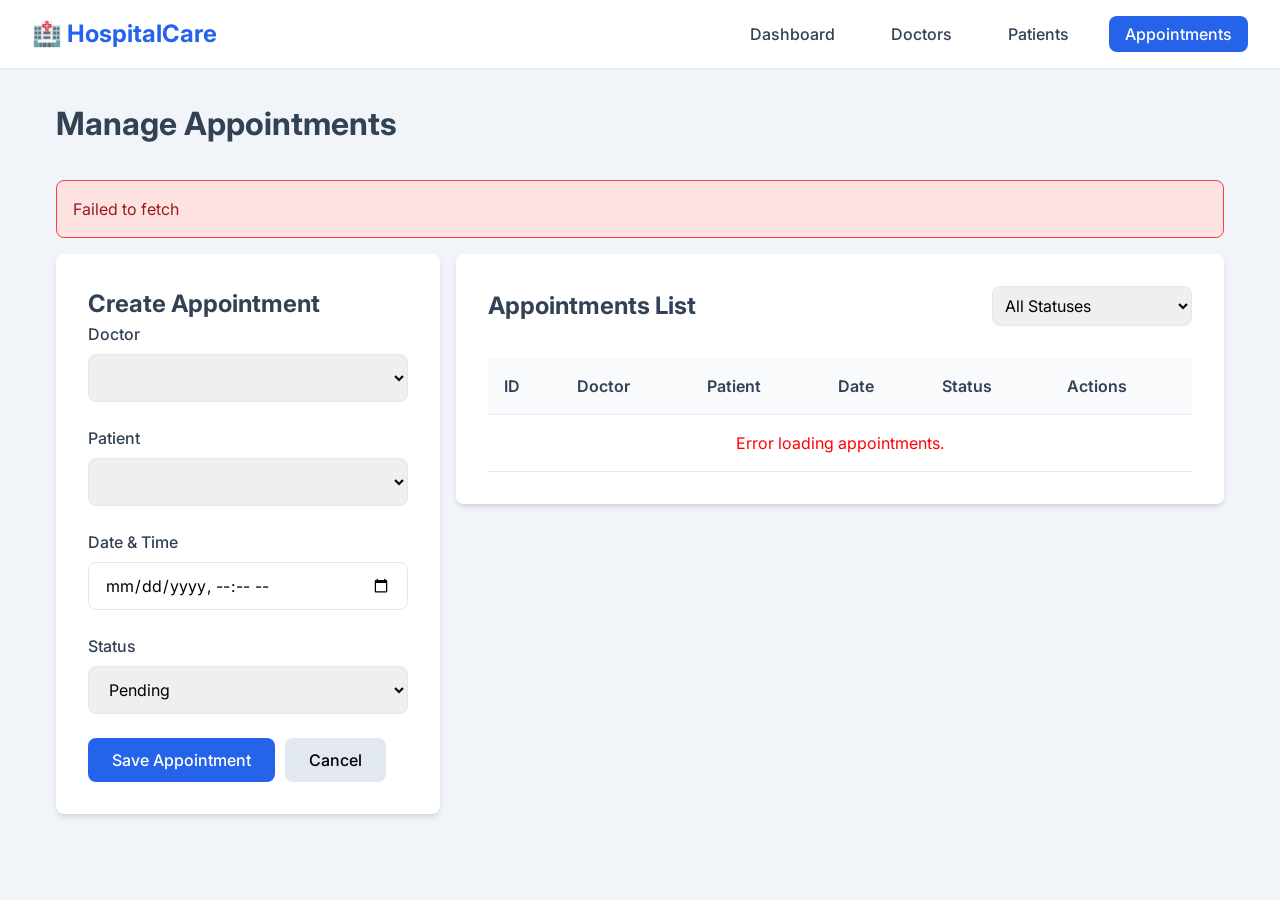
==== Frontend/appointments.html @ be7913d3 "Complete" ====
<!DOCTYPE html>
<html lang="en">
<head>
    <meta charset="UTF-8">
    <meta name="viewport" content="width=device-width, initial-scale=1.0">
    <title>Appointments - Hospital Management</title>
    <link rel="preconnect" href="https://fonts.googleapis.com">
    <link rel="preconnect" href="https://fonts.gstatic.com" crossorigin>
    <link href="https://fonts.googleapis.com/css2?family=Inter:wght@400;500;600;700&display=swap" rel="stylesheet">
    <link rel="stylesheet" href="styles.css">
</head>
<body>
    <nav class="navbar">
        <div class="navbar-brand">
            <a href="index.html">🏥 HospitalCare</a>
        </div>
        <ul class="nav-links">
            <li><a href="index.html">Dashboard</a></li>
            <li><a href="doctors.html">Doctors</a></li>
            <li><a href="patients.html">Patients</a></li>
            <li><a href="appointments.html" class="active">Appointments</a></li>
        </ul>
    </nav>

    <div class="container">
        <div class="header-action">
            <h1>Manage Appointments</h1>
        </div>

        <div id="messageBox" class="message"></div>

        <div class="row">
            <div class="col" style="flex: 1;">
                <div class="card">
                    <h2 id="formTitle">Create Appointment</h2>
                    <form id="appointmentForm">
                        <input type="hidden" id="appointmentId">
                        
                        <div class="form-group">
                            <label for="doctorId">Doctor</label>
                            <select id="doctorId" class="form-control" required>
                                <option value="" disabled selected>Loading doctors...</option>
                            </select>
                        </div>
                        
                        <div class="form-group">
                            <label for="patientId">Patient</label>
                            <select id="patientId" class="form-control" required>
                                <option value="" disabled selected>Loading patients...</option>
                            </select>
                        </div>

                        <div class="form-group">
                            <label for="appointmentDate">Date & Time</label>
                            <input type="datetime-local" id="appointmentDate" class="form-control" required>
                        </div>

                        <div class="form-group">
                            <label for="status">Status</label>
                            <select id="status" class="form-control" required>
                                <option value="Pending">Pending</option>
                                <option value="Confirmed">Confirmed</option>
                                <option value="Completed">Completed</option>
                                <option value="Cancelled">Cancelled</option>
                            </select>
                        </div>

                        <div style="display: flex; gap: 10px;">
                            <button type="submit" class="btn btn-primary" id="saveBtn">Save Appointment</button>
                            <button type="button" class="btn" style="background: var(--border-color);" id="cancelBtn" onclick="resetForm()">Cancel</button>
                        </div>
                    </form>
                </div>
            </div>

            <div class="col" style="flex: 2;">
                <div class="card">
                    <div style="display: flex; justify-content: space-between; align-items: center; margin-bottom: 1rem;">
                        <h2>Appointments List</h2>
                        <div style="display: flex; gap: 10px;">
                            <select id="statusFilter" class="form-control" style="width: 200px; padding: 0.5rem;" onchange="filterAppointments()">
                                <option value="All">All Statuses</option>
                                <option value="Pending">Pending</option>
                                <option value="Confirmed">Confirmed</option>
                                <option value="Completed">Completed</option>
                                <option value="Cancelled">Cancelled</option>
                            </select>
                        </div>
                    </div>
                    <div class="table-responsive">
                        <table>
                            <thead>
                                <tr>
                                    <th>ID</th>
                                    <th>Doctor</th>
                                    <th>Patient</th>
                                    <th>Date</th>
                                    <th>Status</th>
                                    <th>Actions</th>
                                </tr>
                            </thead>
                            <tbody id="appointmentsTableBody">
                                <tr>
                                    <td colspan="6" style="text-align: center;">Loading appointments...</td>
                                </tr>
                            </tbody>
                        </table>
                    </div>
                </div>
            </div>
        </div>
    </div>

    <script src="appointments.js"></script>
</body>
</html>
---- Frontend/styles.css ----
:root {
    --primary-color: #2563eb;
    --primary-hover: #1d4ed8;
    --secondary-color: #f8fafc;
    --text-color: #334155;
    --text-muted: #64748b;
    --border-color: #e2e8f0;
    --success-color: #10b981;
    --danger-color: #ef4444;
    --danger-hover: #dc2626;
    --bg-color: #f1f5f9;
    --card-bg: #ffffff;
    --shadow-sm: 0 1px 2px 0 rgba(0, 0, 0, 0.05);
    --shadow-md: 0 4px 6px -1px rgba(0, 0, 0, 0.1), 0 2px 4px -1px rgba(0, 0, 0, 0.06);
    --radius-md: 0.5rem;
}

* {
    box-sizing: border-box;
    margin: 0;
    padding: 0;
}

body {
    font-family: 'Inter', system-ui, -apple-system, sans-serif;
    background-color: var(--bg-color);
    color: var(--text-color);
    line-height: 1.5;
}

/* Navbar */
.navbar {
    background-color: var(--card-bg);
    box-shadow: var(--shadow-sm);
    padding: 1rem 2rem;
    display: flex;
    justify-content: space-between;
    align-items: center;
    position: sticky;
    top: 0;
    z-index: 10;
}

.navbar-brand a {
    font-size: 1.5rem;
    font-weight: 700;
    color: var(--primary-color);
    text-decoration: none;
}

.nav-links {
    list-style: none;
    display: flex;
    gap: 1.5rem;
}

.nav-links a {
    text-decoration: none;
    color: var(--text-color);
    font-weight: 500;
    padding: 0.5rem 1rem;
    border-radius: var(--radius-md);
    transition: all 0.2s ease;
}

.nav-links a:hover,
.nav-links a.active {
    background-color: var(--primary-color);
    color: white;
}

/* Layout */
.container {
    max-width: 1200px;
    margin: 2rem auto;
    padding: 0 1rem;
}

.header-action {
    display: flex;
    justify-content: space-between;
    align-items: center;
    margin-bottom: 2rem;
}

.header-action h1 {
    font-size: 2rem;
    color: var(--text-color);
}

/* Cards & Forms */
.card {
    background: var(--card-bg);
    border-radius: var(--radius-md);
    box-shadow: var(--shadow-md);
    padding: 2rem;
    margin-bottom: 2rem;
}

.form-group {
    margin-bottom: 1.5rem;
}

.form-group label {
    display: block;
    margin-bottom: 0.5rem;
    font-weight: 500;
    color: var(--text-color);
}

.form-control {
    width: 100%;
    padding: 0.75rem 1rem;
    font-size: 1rem;
    border: 1px solid var(--border-color);
    border-radius: var(--radius-md);
    transition: border-color 0.2s;
    font-family: inherit;
}

.form-control:focus {
    outline: none;
    border-color: var(--primary-color);
    box-shadow: 0 0 0 3px rgba(37, 99, 235, 0.1);
}

.row {
    display: flex;
    gap: 1rem;
    flex-wrap: wrap;
}

.col {
    flex: 1;
    min-width: 200px;
}

/* Buttons */
.btn {
    display: inline-block;
    padding: 0.75rem 1.5rem;
    font-size: 1rem;
    font-weight: 500;
    text-align: center;
    cursor: pointer;
    border: none;
    border-radius: var(--radius-md);
    transition: background-color 0.2s, transform 0.1s;
    text-decoration: none;
    font-family: inherit;
}

.btn:active {
    transform: scale(0.98);
}

.btn-primary {
    background-color: var(--primary-color);
    color: white;
}

.btn-primary:hover {
    background-color: var(--primary-hover);
}

.btn-danger {
    background-color: var(--danger-color);
    color: white;
    padding: 0.5rem 1rem;
    font-size: 0.875rem;
}

.btn-danger:hover {
    background-color: var(--danger-hover);
}

.btn-sm {
    padding: 0.5rem 1rem;
    font-size: 0.875rem;
}

/* Tables */
.table-responsive {
    overflow-x: auto;
}

table {
    width: 100%;
    border-collapse: collapse;
    margin-top: 1rem;
    text-align: left;
}

th, td {
    padding: 1rem;
    border-bottom: 1px solid var(--border-color);
}

th {
    background-color: var(--secondary-color);
    font-weight: 600;
    color: var(--text-color);
}

tr:hover {
    background-color: rgba(248, 250, 252, 0.8);
}

.actions-cell {
    display: flex;
    gap: 0.5rem;
}

/* Messages */
.message {
    padding: 1rem;
    border-radius: var(--radius-md);
    margin-bottom: 1rem;
    display: none;
    animation: fadeIn 0.3s ease-in-out;
}

.message.success {
    background-color: #d1fae5;
    color: #065f46;
    border: 1px solid #10b981;
    display: block;
}

.message.error {
    background-color: #fee2e2;
    color: #991b1b;
    border: 1px solid #ef4444;
    display: block;
}

/* Dashboard Cards */
.dashboard-grid {
    display: grid;
    grid-template-columns: repeat(auto-fit, minmax(250px, 1fr));
    gap: 1.5rem;
    margin-top: 2rem;
}

.stat-card {
    background: var(--card-bg);
    padding: 2rem;
    border-radius: var(--radius-md);
    box-shadow: var(--shadow-md);
    text-align: center;
    text-decoration: none;
    color: var(--text-color);
    transition: transform 0.2s, box-shadow 0.2s;
    border-top: 4px solid var(--primary-color);
}

.stat-card:hover {
    transform: translateY(-5px);
    box-shadow: 0 10px 15px -3px rgba(0, 0, 0, 0.1);
}

.stat-card h3 {
    font-size: 1.25rem;
    margin-bottom: 0.5rem;
    color: var(--text-muted);
}

.stat-card .icon {
    font-size: 3rem;
    margin-bottom: 1rem;
}

@keyframes fadeIn {
    from { opacity: 0; transform: translateY(-10px); }
    to { opacity: 1; transform: translateY(0); }
}
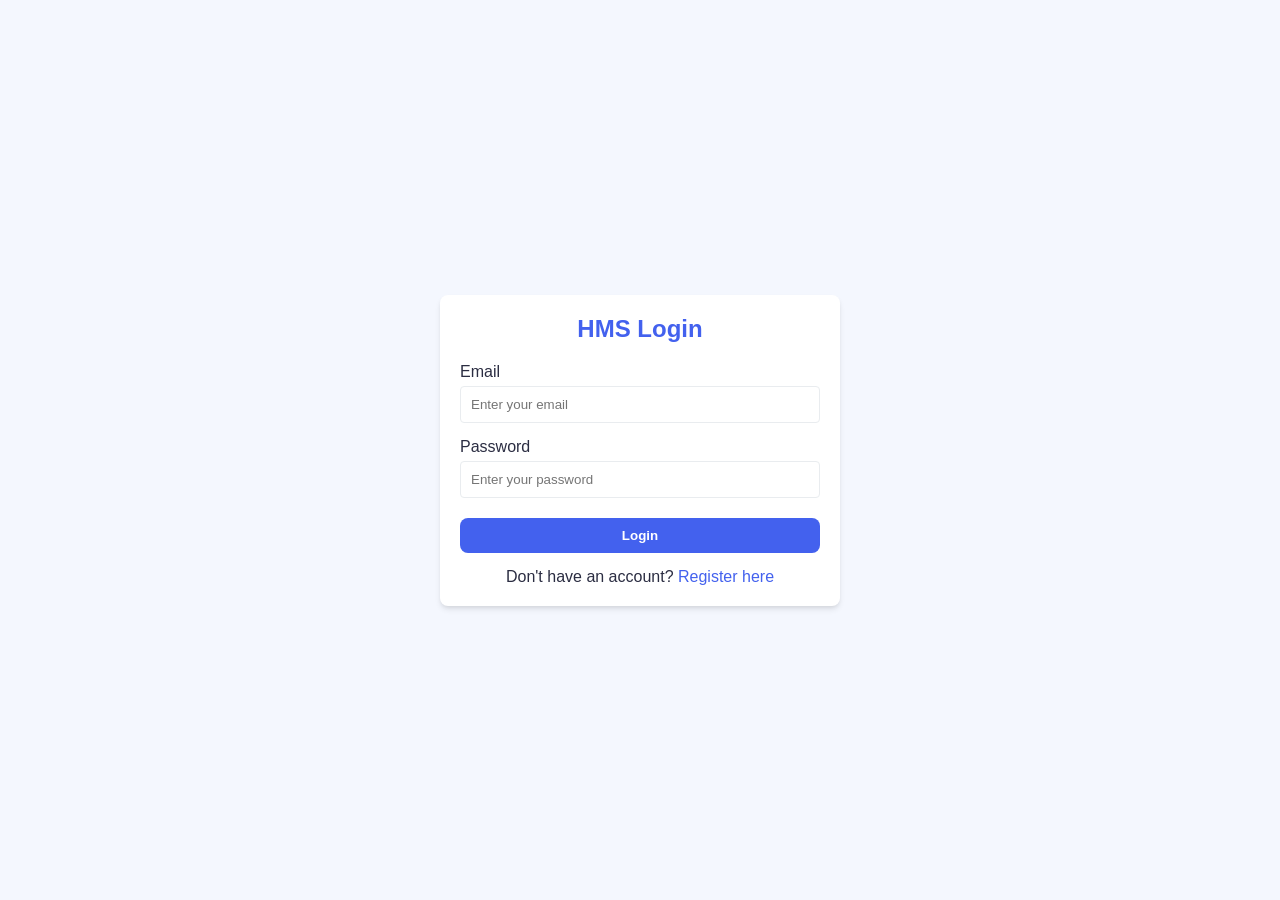
==== commit 15c580c9: "Completing" ====
--- a/Frontend/appointments.html
+++ b/Frontend/appointments.html
@@ -3,114 +3,112 @@
 <head>
     <meta charset="UTF-8">
     <meta name="viewport" content="width=device-width, initial-scale=1.0">
-    <title>Appointments - Hospital Management</title>
-    <link rel="preconnect" href="https://fonts.googleapis.com">
-    <link rel="preconnect" href="https://fonts.gstatic.com" crossorigin>
-    <link href="https://fonts.googleapis.com/css2?family=Inter:wght@400;500;600;700&display=swap" rel="stylesheet">
-    <link rel="stylesheet" href="styles.css">
+    <title>Appointments - Hospital Management System</title>
+    <link rel="stylesheet" href="css/style.css">
 </head>
 <body>
-    <nav class="navbar">
-        <div class="navbar-brand">
-            <a href="index.html">🏥 HospitalCare</a>
+    <div class="sidebar">
+        <div class="sidebar-header">
+            <h2>Hospital Admin</h2>
         </div>
-        <ul class="nav-links">
-            <li><a href="index.html">Dashboard</a></li>
-            <li><a href="doctors.html">Doctors</a></li>
-            <li><a href="patients.html">Patients</a></li>
-            <li><a href="appointments.html" class="active">Appointments</a></li>
+        <ul class="sidebar-menu">
+            <li><a href="dashboard.html" id="nav-dashboard">Dashboard</a></li>
+            <li><a href="doctors.html" id="nav-doctors">Doctors</a></li>
+            <li><a href="patients.html" id="nav-patients">Patients</a></li>
+            <li><a href="appointments.html" class="active" id="nav-appointments">Appointments</a></li>
+            <li style="margin-top: auto; border-top: 1px solid var(--border-color); padding-top: 10px;">
+                <a href="#" id="logout-btn" style="color: var(--warning);">Logout</a>
+            </li>
         </ul>
-    </nav>
+    </div>
 
-    <div class="container">
-        <div class="header-action">
+    <div class="main-content">
+        <div class="header">
             <h1>Manage Appointments</h1>
         </div>
 
-        <div id="messageBox" class="message"></div>
-
-        <div class="row">
-            <div class="col" style="flex: 1;">
-                <div class="card">
-                    <h2 id="formTitle">Create Appointment</h2>
-                    <form id="appointmentForm">
-                        <input type="hidden" id="appointmentId">
-                        
-                        <div class="form-group">
-                            <label for="doctorId">Doctor</label>
-                            <select id="doctorId" class="form-control" required>
-                                <option value="" disabled selected>Loading doctors...</option>
-                            </select>
-                        </div>
-                        
-                        <div class="form-group">
-                            <label for="patientId">Patient</label>
-                            <select id="patientId" class="form-control" required>
-                                <option value="" disabled selected>Loading patients...</option>
-                            </select>
-                        </div>
-
-                        <div class="form-group">
-                            <label for="appointmentDate">Date & Time</label>
-                            <input type="datetime-local" id="appointmentDate" class="form-control" required>
-                        </div>
-
-                        <div class="form-group">
-                            <label for="status">Status</label>
-                            <select id="status" class="form-control" required>
-                                <option value="Pending">Pending</option>
-                                <option value="Confirmed">Confirmed</option>
-                                <option value="Completed">Completed</option>
-                                <option value="Cancelled">Cancelled</option>
-                            </select>
-                        </div>
-
-                        <div style="display: flex; gap: 10px;">
-                            <button type="submit" class="btn btn-primary" id="saveBtn">Save Appointment</button>
-                            <button type="button" class="btn" style="background: var(--border-color);" id="cancelBtn" onclick="resetForm()">Cancel</button>
-                        </div>
-                    </form>
-                </div>
+        <div class="data-container">
+            <div class="toolbar">
+                <select id="statusFilter" class="search-box" style="width: 200px;">
+                    <option value="">All Statuses</option>
+                    <option value="Pending">Pending</option>
+                    <option value="Confirmed">Confirmed</option>
+                    <option value="Completed">Completed</option>
+                    <option value="Cancelled">Cancelled</option>
+                </select>
+                <button class="btn btn-primary" onclick="openModal()">+ Add Appointment</button>
             </div>
 
-            <div class="col" style="flex: 2;">
-                <div class="card">
-                    <div style="display: flex; justify-content: space-between; align-items: center; margin-bottom: 1rem;">
-                        <h2>Appointments List</h2>
-                        <div style="display: flex; gap: 10px;">
-                            <select id="statusFilter" class="form-control" style="width: 200px; padding: 0.5rem;" onchange="filterAppointments()">
-                                <option value="All">All Statuses</option>
-                                <option value="Pending">Pending</option>
-                                <option value="Confirmed">Confirmed</option>
-                                <option value="Completed">Completed</option>
-                                <option value="Cancelled">Cancelled</option>
-                            </select>
-                        </div>
-                    </div>
-                    <div class="table-responsive">
-                        <table>
-                            <thead>
-                                <tr>
-                                    <th>ID</th>
-                                    <th>Doctor</th>
-                                    <th>Patient</th>
-                                    <th>Date</th>
-                                    <th>Status</th>
-                                    <th>Actions</th>
-                                </tr>
-                            </thead>
-                            <tbody id="appointmentsTableBody">
-                                <tr>
-                                    <td colspan="6" style="text-align: center;">Loading appointments...</td>
-                                </tr>
-                            </tbody>
-                        </table>
-                    </div>
-                </div>
-            </div>
+            <div id="loader" class="loader">Loading appointments...</div>
+
+            <table id="appointmentsTable" style="display: none;">
+                <thead>
+                    <tr>
+                        <th>ID</th>
+                        <th>Doctor</th>
+                        <th>Patient</th>
+                        <th>Date & Time</th>
+                        <th>Status</th>
+                        <th>Actions</th>
+                    </tr>
+                </thead>
+                <tbody id="appointmentsTableBody">
+                    <!-- Data will be populated here -->
+                </tbody>
+            </table>
+            
+            <div id="empty-state" class="loader" style="display: none;">No appointments found.</div>
         </div>
     </div>
 
-    <script src="appointments.js"></script>
+    <!-- Add/Edit Modal -->
+    <div id="appointmentModal" class="modal">
+        <div class="modal-content">
+            <div class="modal-header">
+                <h2 id="modalTitle">Add Appointment</h2>
+                <span class="close" onclick="closeModal()">&times;</span>
+            </div>
+            <form id="appointmentForm">
+                <input type="hidden" id="appointmentId">
+                <div class="form-group">
+                    <label for="doctorId">Doctor</label>
+                    <select id="doctorId" required>
+                        <option value="">Select Doctor</option>
+                        <!-- Populated dynamically -->
+                    </select>
+                </div>
+                <div class="form-group">
+                    <label for="patientId">Patient</label>
+                    <select id="patientId" required>
+                        <option value="">Select Patient</option>
+                        <!-- Populated dynamically -->
+                    </select>
+                </div>
+                <div class="form-group">
+                    <label for="appointmentDate">Date and Time</label>
+                    <input type="datetime-local" id="appointmentDate" required>
+                </div>
+                <div class="form-group">
+                    <label for="status">Status</label>
+                    <select id="status" required>
+                        <option value="Pending">Pending</option>
+                        <option value="Confirmed">Confirmed</option>
+                        <option value="Completed">Completed</option>
+                        <option value="Cancelled">Cancelled</option>
+                    </select>
+                </div>
+                <div class="form-actions">
+                    <button type="button" class="btn btn-secondary" onclick="closeModal()">Cancel</button>
+                    <button type="submit" class="btn btn-primary">Save</button>
+                </div>
+            </form>
+        </div>
+    </div>
+
+    <div id="toast-container" class="toast-container"></div>
+
+    <script src="js/config.js"></script>
+    <script src="js/auth.js"></script>
+    <script src="js/appointments.js"></script>
 </body>
 </html>
--- a/Frontend/css/style.css
+++ b/Frontend/css/style.css
@@ -0,0 +1,342 @@
+:root {
+    --primary: #4361ee;
+    --primary-hover: #3a56d4;
+    --secondary: #3f37c9;
+    --success: #4cc9f0;
+    --warning: #f72585;
+    --dark: #2b2d42;
+    --light: #f8f9fa;
+    --gray: #8d99ae;
+    --bg-color: #f4f7fe;
+    --card-bg: #ffffff;
+    --text-color: #2b2d42;
+    --border-color: #e9ecef;
+    --sidebar-width: 250px;
+    --shadow: 0 4px 6px -1px rgba(0, 0, 0, 0.1), 0 2px 4px -1px rgba(0, 0, 0, 0.06);
+    --border-radius: 8px;
+}
+
+* {
+    margin: 0;
+    padding: 0;
+    box-sizing: border-box;
+    font-family: 'Segoe UI', Tahoma, Geneva, Verdana, sans-serif;
+}
+
+body {
+    background-color: var(--bg-color);
+    color: var(--text-color);
+    display: flex;
+    min-height: 100vh;
+}
+
+/* Sidebar */
+.sidebar {
+    width: var(--sidebar-width);
+    background-color: var(--card-bg);
+    border-right: 1px solid var(--border-color);
+    display: flex;
+    flex-direction: column;
+    position: fixed;
+    height: 100vh;
+    z-index: 100;
+}
+
+.sidebar-header {
+    padding: 20px;
+    text-align: center;
+    border-bottom: 1px solid var(--border-color);
+}
+
+.sidebar-header h2 {
+    color: var(--primary);
+    font-size: 1.5rem;
+}
+
+.sidebar-menu {
+    list-style: none;
+    padding: 20px 0;
+    flex: 1;
+}
+
+.sidebar-menu li {
+    margin-bottom: 5px;
+}
+
+.sidebar-menu a {
+    display: flex;
+    align-items: center;
+    padding: 12px 20px;
+    color: var(--text-color);
+    text-decoration: none;
+    font-weight: 500;
+    transition: all 0.3s;
+}
+
+.sidebar-menu a:hover, .sidebar-menu a.active {
+    background-color: var(--light);
+    color: var(--primary);
+    border-right: 4px solid var(--primary);
+}
+
+/* Main Content */
+.main-content {
+    flex: 1;
+    margin-left: var(--sidebar-width);
+    padding: 20px 40px;
+}
+
+.header {
+    display: flex;
+    justify-content: space-between;
+    align-items: center;
+    margin-bottom: 30px;
+    background-color: var(--card-bg);
+    padding: 15px 20px;
+    border-radius: var(--border-radius);
+    box-shadow: var(--shadow);
+}
+
+.header h1 {
+    font-size: 1.5rem;
+    color: var(--dark);
+}
+
+/* Cards */
+.dashboard-cards {
+    display: grid;
+    grid-template-columns: repeat(auto-fit, minmax(200px, 1fr));
+    gap: 20px;
+    margin-bottom: 30px;
+}
+
+.card {
+    background: var(--card-bg);
+    padding: 20px;
+    border-radius: var(--border-radius);
+    box-shadow: var(--shadow);
+    display: flex;
+    flex-direction: column;
+    justify-content: center;
+}
+
+.card h3 {
+    font-size: 1rem;
+    color: var(--gray);
+    margin-bottom: 10px;
+}
+
+.card .value {
+    font-size: 2rem;
+    font-weight: bold;
+    color: var(--dark);
+}
+
+/* Data Table */
+.data-container {
+    background: var(--card-bg);
+    padding: 20px;
+    border-radius: var(--border-radius);
+    box-shadow: var(--shadow);
+}
+
+.toolbar {
+    display: flex;
+    justify-content: space-between;
+    margin-bottom: 20px;
+}
+
+.search-box {
+    padding: 10px;
+    border: 1px solid var(--border-color);
+    border-radius: var(--border-radius);
+    width: 300px;
+}
+
+.btn {
+    padding: 10px 20px;
+    border: none;
+    border-radius: var(--border-radius);
+    cursor: pointer;
+    font-weight: 600;
+    transition: background 0.3s;
+}
+
+.btn-primary {
+    background-color: var(--primary);
+    color: white;
+}
+
+.btn-primary:hover {
+    background-color: var(--primary-hover);
+}
+
+.btn-danger {
+    background-color: var(--warning);
+    color: white;
+    padding: 5px 10px;
+    font-size: 0.9rem;
+}
+
+.btn-edit {
+    background-color: var(--success);
+    color: white;
+    padding: 5px 10px;
+    font-size: 0.9rem;
+}
+
+table {
+    width: 100%;
+    border-collapse: collapse;
+}
+
+table th, table td {
+    padding: 12px 15px;
+    text-align: left;
+    border-bottom: 1px solid var(--border-color);
+}
+
+table th {
+    background-color: var(--light);
+    color: var(--dark);
+    font-weight: 600;
+}
+
+table tbody tr:hover {
+    background-color: rgba(0,0,0,0.02);
+}
+
+.actions {
+    display: flex;
+    gap: 10px;
+}
+
+/* Modals */
+.modal {
+    display: none;
+    position: fixed;
+    top: 0;
+    left: 0;
+    width: 100%;
+    height: 100%;
+    background-color: rgba(0,0,0,0.5);
+    z-index: 1000;
+    justify-content: center;
+    align-items: center;
+}
+
+.modal.active {
+    display: flex;
+}
+
+.modal-content {
+    background: var(--card-bg);
+    padding: 30px;
+    border-radius: var(--border-radius);
+    width: 100%;
+    max-width: 500px;
+    box-shadow: 0 10px 25px rgba(0,0,0,0.2);
+}
+
+.modal-header {
+    display: flex;
+    justify-content: space-between;
+    align-items: center;
+    margin-bottom: 20px;
+}
+
+.close {
+    cursor: pointer;
+    font-size: 1.5rem;
+    color: var(--gray);
+}
+
+.form-group {
+    margin-bottom: 15px;
+}
+
+.form-group label {
+    display: block;
+    margin-bottom: 5px;
+    font-weight: 500;
+}
+
+.form-group input, .form-group select {
+    width: 100%;
+    padding: 10px;
+    border: 1px solid var(--border-color);
+    border-radius: 4px;
+}
+
+.form-actions {
+    display: flex;
+    justify-content: flex-end;
+    gap: 10px;
+    margin-top: 20px;
+}
+
+.btn-secondary {
+    background-color: var(--gray);
+    color: white;
+}
+
+/* Badges */
+.badge {
+    padding: 5px 10px;
+    border-radius: 20px;
+    font-size: 0.8rem;
+    font-weight: 600;
+}
+
+.badge-pending {
+    background-color: #fff3cd;
+    color: #856404;
+}
+
+.badge-confirmed {
+    background-color: #d1ecf1;
+    color: #0c5460;
+}
+
+.badge-completed {
+    background-color: #d4edda;
+    color: #155724;
+}
+
+.badge-cancelled {
+    background-color: #f8d7da;
+    color: #721c24;
+}
+
+/* Loader */
+.loader {
+    text-align: center;
+    padding: 20px;
+    color: var(--gray);
+}
+
+/* Toast */
+.toast-container {
+    position: fixed;
+    bottom: 20px;
+    right: 20px;
+    z-index: 2000;
+}
+
+.toast {
+    background: white;
+    padding: 15px 25px;
+    border-radius: 4px;
+    box-shadow: 0 4px 12px rgba(0,0,0,0.15);
+    margin-top: 10px;
+    transition: opacity 0.3s;
+    border-left: 4px solid var(--primary);
+}
+
+.toast.success {
+    border-left-color: var(--success);
+}
+
+.toast.error {
+    border-left-color: var(--warning);
+}
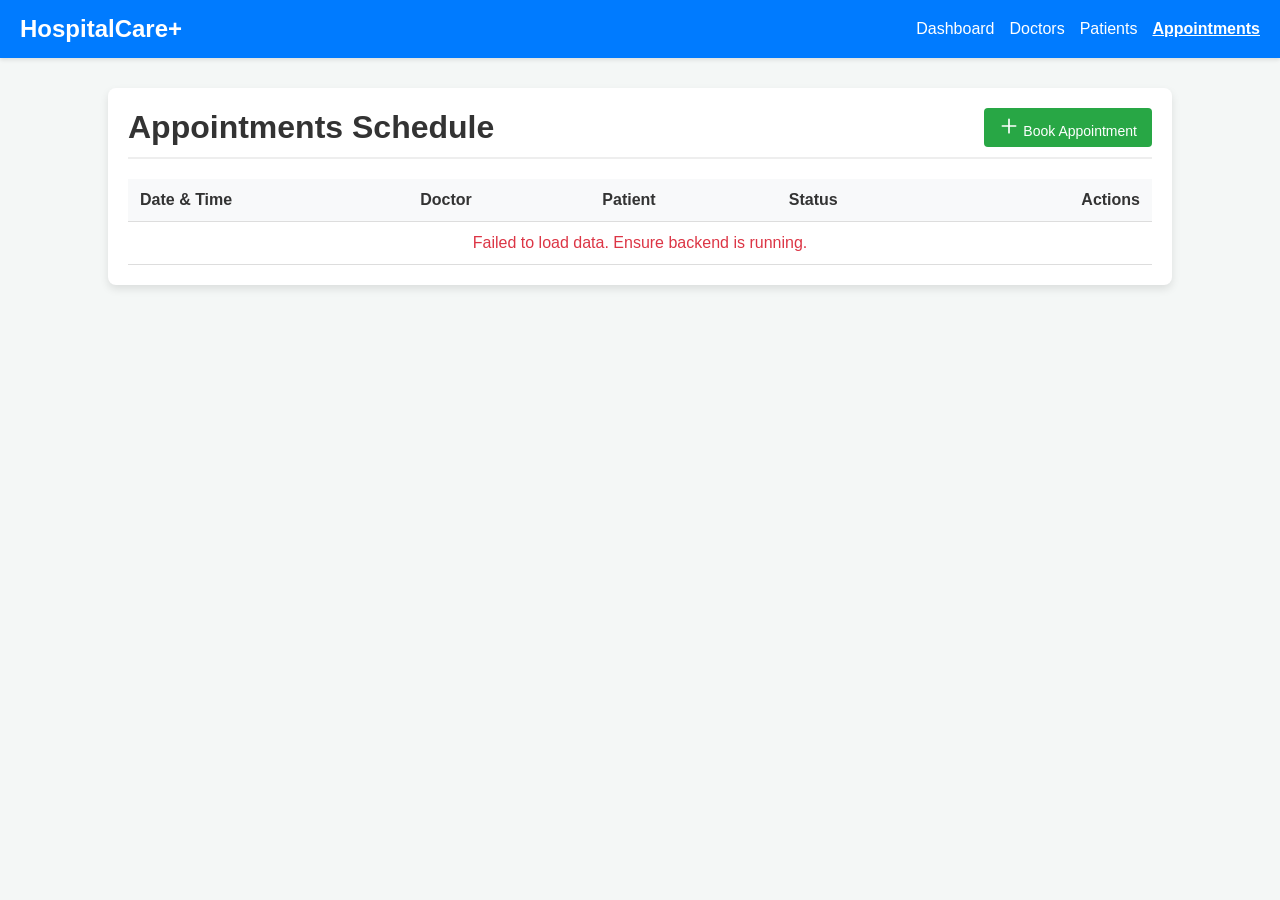
==== commit 78bc2943: "updating" ====
--- a/Frontend/appointments.html
+++ b/Frontend/appointments.html
@@ -3,112 +3,94 @@
 <head>
     <meta charset="UTF-8">
     <meta name="viewport" content="width=device-width, initial-scale=1.0">
-    <title>Appointments - Hospital Management System</title>
-    <link rel="stylesheet" href="css/style.css">
+    <title>Appointments - Hospital Management</title>
+    <link rel="stylesheet" href="style.css">
 </head>
 <body>
-    <div class="sidebar">
-        <div class="sidebar-header">
-            <h2>Hospital Admin</h2>
+    <nav class="navbar">
+        <a href="index.html" class="navbar-brand">HospitalCare+</a>
+        <div class="nav-links">
+            <a href="index.html">Dashboard</a>
+            <a href="doctors.html">Doctors</a>
+            <a href="patients.html">Patients</a>
+            <a href="appointments.html" class="active">Appointments</a>
         </div>
-        <ul class="sidebar-menu">
-            <li><a href="dashboard.html" id="nav-dashboard">Dashboard</a></li>
-            <li><a href="doctors.html" id="nav-doctors">Doctors</a></li>
-            <li><a href="patients.html" id="nav-patients">Patients</a></li>
-            <li><a href="appointments.html" class="active" id="nav-appointments">Appointments</a></li>
-            <li style="margin-top: auto; border-top: 1px solid var(--border-color); padding-top: 10px;">
-                <a href="#" id="logout-btn" style="color: var(--warning);">Logout</a>
-            </li>
-        </ul>
-    </div>
+    </nav>
 
-    <div class="main-content">
-        <div class="header">
-            <h1>Manage Appointments</h1>
+    <div class="container">
+        <div class="page-header">
+            <h1 class="page-title">Appointments Schedule</h1>
+            <button class="btn btn-primary" id="open-add-modal">
+                <svg width="20" height="20" fill="none" stroke="currentColor" viewBox="0 0 24 24"><path stroke-linecap="round" stroke-linejoin="round" stroke-width="2" d="M12 4v16m8-8H4"></path></svg>
+                Book Appointment
+            </button>
         </div>
 
-        <div class="data-container">
-            <div class="toolbar">
-                <select id="statusFilter" class="search-box" style="width: 200px;">
-                    <option value="">All Statuses</option>
-                    <option value="Pending">Pending</option>
-                    <option value="Confirmed">Confirmed</option>
-                    <option value="Completed">Completed</option>
-                    <option value="Cancelled">Cancelled</option>
-                </select>
-                <button class="btn btn-primary" onclick="openModal()">+ Add Appointment</button>
-            </div>
-
-            <div id="loader" class="loader">Loading appointments...</div>
-
-            <table id="appointmentsTable" style="display: none;">
+        <div class="glass-panel">
+            <table>
                 <thead>
                     <tr>
-                        <th>ID</th>
+                        <th>Date & Time</th>
                         <th>Doctor</th>
                         <th>Patient</th>
-                        <th>Date & Time</th>
                         <th>Status</th>
-                        <th>Actions</th>
+                        <th style="text-align: right;">Actions</th>
                     </tr>
                 </thead>
-                <tbody id="appointmentsTableBody">
-                    <!-- Data will be populated here -->
+                <tbody id="appointments-table-body">
+                    <tr><td colspan="5" class="text-center empty-state">Loading appointments...</td></tr>
                 </tbody>
             </table>
-            
-            <div id="empty-state" class="loader" style="display: none;">No appointments found.</div>
         </div>
     </div>
 
-    <!-- Add/Edit Modal -->
-    <div id="appointmentModal" class="modal">
-        <div class="modal-content">
+    <!-- Add/Edit Appointment Modal -->
+    <div class="modal-overlay" id="appointment-modal">
+        <div class="modal">
             <div class="modal-header">
-                <h2 id="modalTitle">Add Appointment</h2>
-                <span class="close" onclick="closeModal()">&times;</span>
+                <h2 class="modal-title" id="modal-title">Book Appointment</h2>
+                <button class="close-btn" id="close-modal">&times;</button>
             </div>
-            <form id="appointmentForm">
-                <input type="hidden" id="appointmentId">
+            <form id="appointment-form">
+                <input type="hidden" id="appointment-id">
+                
                 <div class="form-group">
-                    <label for="doctorId">Doctor</label>
-                    <select id="doctorId" required>
-                        <option value="">Select Doctor</option>
-                        <!-- Populated dynamically -->
+                    <label class="form-label">Doctor</label>
+                    <select id="appointment-doctor" class="form-control" required>
+                        <option value="">Select Doctor...</option>
                     </select>
                 </div>
+                
                 <div class="form-group">
-                    <label for="patientId">Patient</label>
-                    <select id="patientId" required>
-                        <option value="">Select Patient</option>
-                        <!-- Populated dynamically -->
+                    <label class="form-label">Patient</label>
+                    <select id="appointment-patient" class="form-control" required>
+                        <option value="">Select Patient...</option>
                     </select>
                 </div>
+                
                 <div class="form-group">
-                    <label for="appointmentDate">Date and Time</label>
-                    <input type="datetime-local" id="appointmentDate" required>
+                    <label class="form-label">Appointment Date</label>
+                    <input type="datetime-local" id="appointment-date" class="form-control" required>
                 </div>
+                
                 <div class="form-group">
-                    <label for="status">Status</label>
-                    <select id="status" required>
+                    <label class="form-label">Status</label>
+                    <select id="appointment-status" class="form-control" required>
                         <option value="Pending">Pending</option>
                         <option value="Confirmed">Confirmed</option>
                         <option value="Completed">Completed</option>
                         <option value="Cancelled">Cancelled</option>
                     </select>
                 </div>
+                
                 <div class="form-actions">
-                    <button type="button" class="btn btn-secondary" onclick="closeModal()">Cancel</button>
-                    <button type="submit" class="btn btn-primary">Save</button>
+                    <button type="button" class="btn" id="cancel-btn">Cancel</button>
+                    <button type="submit" class="btn btn-primary">Save Appointment</button>
                 </div>
             </form>
         </div>
     </div>
 
-    <div id="toast-container" class="toast-container"></div>
-
-    <script src="js/config.js"></script>
-    <script src="js/auth.js"></script>
-    <script src="js/appointments.js"></script>
+    <script type="module" src="appointments.js"></script>
 </body>
 </html>
--- a/Frontend/style.css
+++ b/Frontend/style.css
@@ -0,0 +1,216 @@
+body {
+    font-family: Arial, sans-serif;
+    background-color: #f4f7f6;
+    color: #333;
+    margin: 0;
+    padding: 0;
+}
+
+/* Navbar */
+.navbar {
+    background-color: #007bff;
+    padding: 15px 20px;
+    display: flex;
+    justify-content: space-between;
+    align-items: center;
+    box-shadow: 0 2px 4px rgba(0,0,0,0.1);
+}
+
+.navbar-brand {
+    font-size: 1.5em;
+    font-weight: bold;
+    color: #fff;
+    text-decoration: none;
+}
+
+.nav-links {
+    display: flex;
+    gap: 15px;
+}
+
+.nav-links a {
+    color: #fff;
+    text-decoration: none;
+    font-size: 1em;
+}
+
+.nav-links a:hover, .nav-links a.active {
+    text-decoration: underline;
+    font-weight: bold;
+}
+
+/* Container */
+.container {
+    width: 80%;
+    margin: 30px auto;
+    background: #fff;
+    padding: 20px;
+    border-radius: 8px;
+    box-shadow: 0 4px 8px rgba(0,0,0,0.1);
+}
+
+.page-header {
+    display: flex;
+    justify-content: space-between;
+    align-items: center;
+    border-bottom: 2px solid #eee;
+    padding-bottom: 10px;
+    margin-bottom: 20px;
+}
+
+.page-title {
+    margin: 0;
+    color: #333;
+}
+
+/* Buttons */
+.btn {
+    padding: 8px 15px;
+    border: none;
+    border-radius: 4px;
+    cursor: pointer;
+    font-size: 14px;
+    color: #fff;
+}
+
+.btn-primary {
+    background-color: #28a745;
+}
+
+.btn-primary:hover {
+    background-color: #218838;
+}
+
+.btn-danger {
+    background-color: #dc3545;
+}
+
+.btn-danger:hover {
+    background-color: #c82333;
+}
+
+/* Tables */
+table {
+    width: 100%;
+    border-collapse: collapse;
+    margin-top: 15px;
+}
+
+th, td {
+    padding: 12px;
+    text-align: left;
+    border-bottom: 1px solid #ddd;
+}
+
+th {
+    background-color: #f8f9fa;
+    font-weight: bold;
+}
+
+tr:hover {
+    background-color: #f1f1f1;
+}
+
+/* Badges */
+.badge {
+    padding: 4px 8px;
+    border-radius: 4px;
+    font-size: 12px;
+    color: #fff;
+}
+.badge.pending { background-color: #ffc107; color: #333; }
+.badge.completed { background-color: #28a745; }
+.badge.cancelled { background-color: #dc3545; }
+
+/* Modal */
+.modal-overlay {
+    display: none;
+    position: fixed;
+    top: 0; left: 0; width: 100%; height: 100%;
+    background: rgba(0, 0, 0, 0.5);
+    justify-content: center;
+    align-items: center;
+}
+
+.modal-overlay.active {
+    display: flex;
+}
+
+.modal {
+    background: #fff;
+    padding: 20px;
+    border-radius: 8px;
+    width: 400px;
+    box-shadow: 0 4px 8px rgba(0,0,0,0.2);
+}
+
+.modal-header {
+    display: flex;
+    justify-content: space-between;
+    align-items: center;
+    margin-bottom: 15px;
+}
+
+.modal-title {
+    margin: 0;
+}
+
+.close-btn {
+    background: none;
+    border: none;
+    font-size: 20px;
+    cursor: pointer;
+}
+
+.form-group {
+    margin-bottom: 15px;
+}
+
+.form-label {
+    display: block;
+    margin-bottom: 5px;
+    font-weight: bold;
+}
+
+.form-control {
+    width: 100%;
+    padding: 8px;
+    border: 1px solid #ccc;
+    border-radius: 4px;
+    box-sizing: border-box;
+}
+
+.form-actions {
+    display: flex;
+    justify-content: flex-end;
+    gap: 10px;
+}
+
+/* Dashboard Cards */
+.dashboard-grid {
+    display: grid;
+    grid-template-columns: repeat(3, 1fr);
+    gap: 20px;
+}
+
+.dashboard-card {
+    background: #f8f9fa;
+    padding: 20px;
+    border-radius: 8px;
+    border: 1px solid #ddd;
+    text-align: center;
+}
+
+.dashboard-card h3 {
+    margin-top: 0;
+    color: #555;
+}
+
+.dashboard-card h2 {
+    font-size: 48px;
+    margin: 10px 0;
+    color: #007bff;
+}
+
+.text-center { text-align: center; }
+.empty-state { color: #888; }
